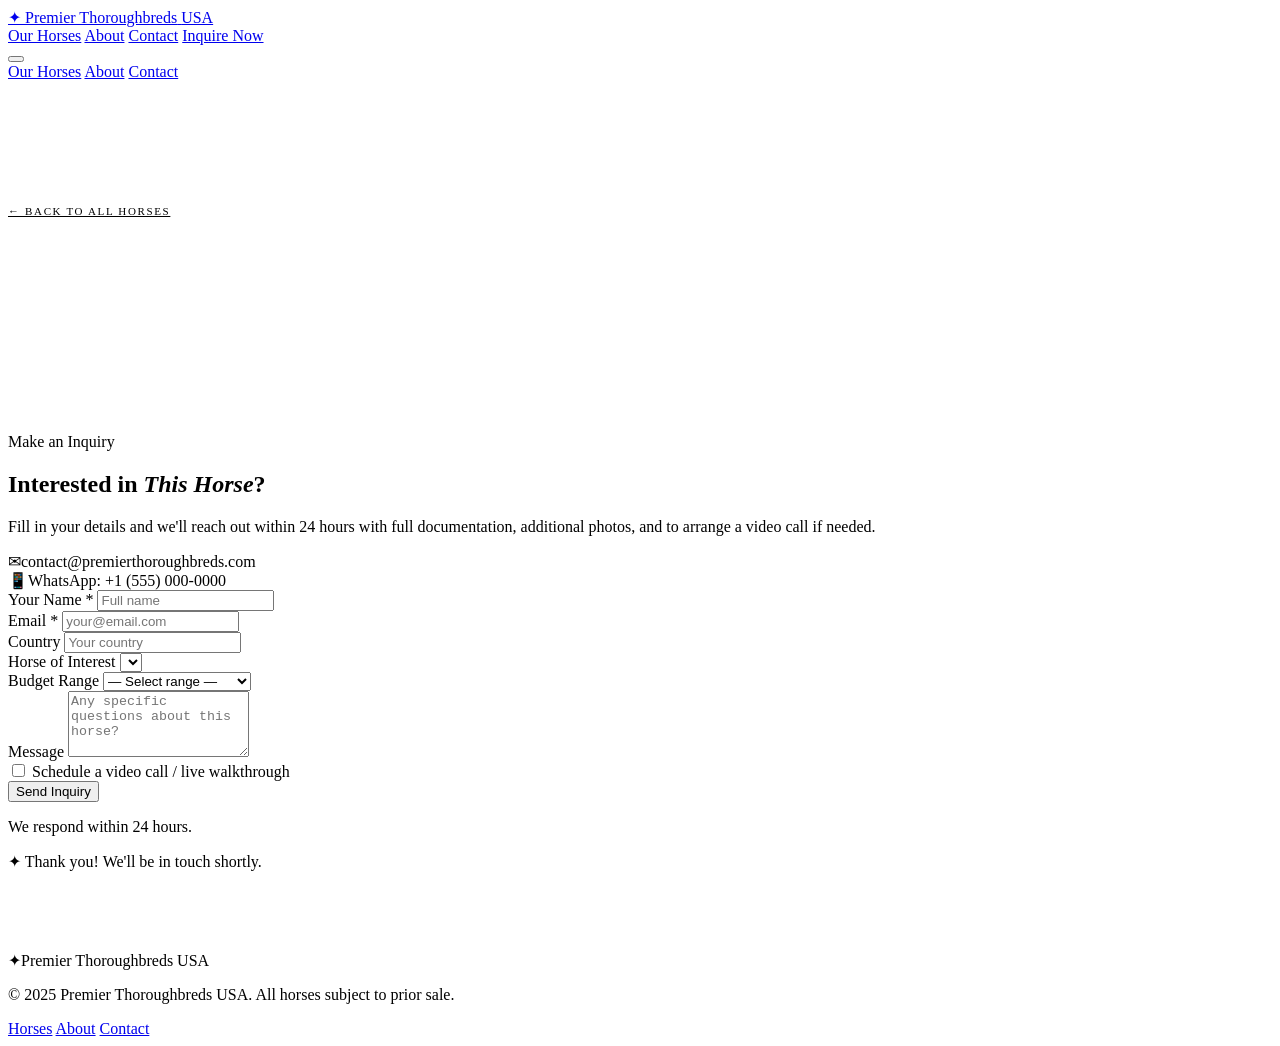
==== horse.html @ 8869f975 "Add files via upload" ====
<!DOCTYPE html>
<html lang="en">
<head>
<meta charset="UTF-8">
<meta name="viewport" content="width=device-width, initial-scale=1.0">
<title>Horse Detail — Premier Thoroughbreds USA</title>
<link rel="preconnect" href="https://fonts.googleapis.com">
<link rel="preconnect" href="https://fonts.gstatic.com" crossorigin>
<link href="https://fonts.googleapis.com/css2?family=Cormorant+Garamond:ital,wght@0,300;0,400;0,600;1,300;1,400&family=Outfit:wght@300;400;500&display=swap" rel="stylesheet">
<link rel="stylesheet" href="css/style.css">
<style>
  .detail-hero { padding: 120px 0 80px; }
  .detail-back {
    display: inline-flex; align-items: center; gap: 8px;
    font-size: 11px; letter-spacing: 0.15em; text-transform: uppercase;
    color: var(--text-muted); margin-bottom: 40px; transition: color 0.2s;
  }
  .detail-back:hover { color: var(--gold); }
  .detail-price-bar {
    display: flex; align-items: center; justify-content: space-between;
    flex-wrap: wrap; gap: 16px;
    padding: 24px 0; border-top: 1px solid var(--border);
    border-bottom: 1px solid var(--border); margin: 24px 0;
  }
  .detail-price-big {
    font-family: var(--serif); font-size: 2.4rem;
    font-weight: 300; color: var(--gold);
  }
  .detail-desc { color: var(--text-muted); line-height: 1.9; margin-bottom: 24px; }

  .inquiry-section { padding: 80px 0; background: var(--dark-2); }

  /* Video embed */
  .video-wrap {
    position: relative; padding-top: 56.25%;
    background: var(--dark-3); margin-top: 8px;
    overflow: hidden;
  }
  .video-wrap iframe {
    position: absolute; inset: 0;
    width: 100%; height: 100%; border: none;
  }
</style>
</head>
<body>

<nav class="nav scrolled" id="nav">
  <div class="nav-inner">
    <a href="index.html" class="logo">
      <span class="logo-mark">✦</span>
      <span class="logo-text">Premier Thoroughbreds</span>
      <span class="logo-sub">USA</span>
    </a>
    <div class="nav-links">
      <a href="index.html#horses">Our Horses</a>
      <a href="index.html#about">About</a>
      <a href="index.html#contact">Contact</a>
      <a href="index.html#contact" class="nav-cta">Inquire Now</a>
    </div>
    <button class="hamburger" id="hamburger" aria-label="Menu">
      <span></span><span></span><span></span>
    </button>
  </div>
  <div class="mobile-menu" id="mobileMenu">
    <a href="index.html#horses">Our Horses</a>
    <a href="index.html#about">About</a>
    <a href="index.html#contact">Contact</a>
  </div>
</nav>

<section class="detail-hero">
  <div class="container" id="detailContent">
    <a href="index.html#horses" class="detail-back">← Back to all horses</a>
    <!-- Injected by JS -->
  </div>
</section>

<section class="inquiry-section">
  <div class="container">
    <div class="contact-grid">
      <div class="contact-text">
        <p class="eyebrow">Make an Inquiry</p>
        <h2 class="section-title">Interested in <em id="horseName">This Horse</em>?</h2>
        <p>Fill in your details and we'll reach out within 24 hours with full documentation, additional photos, and to arrange a video call if needed.</p>
        <div class="contact-details">
          <div class="contact-item"><span class="c-icon">✉</span><span>contact@premierthoroughbreds.com</span></div>
          <div class="contact-item"><span class="c-icon">📱</span><span>WhatsApp: +1 (555) 000-0000</span></div>
        </div>
      </div>
      <form class="contact-form" id="contactForm">
        <div class="form-row">
          <div class="form-group">
            <label for="name">Your Name *</label>
            <input type="text" id="name" name="name" required placeholder="Full name">
          </div>
          <div class="form-group">
            <label for="email">Email *</label>
            <input type="email" id="email" name="email" required placeholder="your@email.com">
          </div>
        </div>
        <div class="form-group">
          <label for="country">Country</label>
          <input type="text" id="country" name="country" placeholder="Your country">
        </div>
        <div class="form-group">
          <label>Horse of Interest</label>
          <select id="horse" name="horse"></select>
        </div>
        <div class="form-group">
          <label for="budget">Budget Range</label>
          <select id="budget" name="budget">
            <option value="">— Select range —</option>
            <option>Under $50,000</option>
            <option>$50,000 – $100,000</option>
            <option>$100,000 – $250,000</option>
            <option>$250,000+</option>
            <option>Open / Flexible</option>
          </select>
        </div>
        <div class="form-group">
          <label for="message">Message</label>
          <textarea id="message" name="message" rows="4" placeholder="Any specific questions about this horse?"></textarea>
        </div>
        <div class="form-group checkbox-group">
          <label class="checkbox-label">
            <input type="checkbox" name="video_call"> Schedule a video call / live walkthrough
          </label>
        </div>
        <button type="submit" class="btn-primary btn-full" id="submitBtn">
          <span id="btnText">Send Inquiry</span>
        </button>
        <p class="form-note">We respond within 24 hours.</p>
        <div class="form-success" id="formSuccess">
          <span>✦</span> Thank you! We'll be in touch shortly.
        </div>
      </form>
    </div>
  </div>
</section>

<footer class="footer">
  <div class="container footer-inner">
    <div class="footer-logo"><span class="logo-mark">✦</span><span>Premier Thoroughbreds USA</span></div>
    <p class="footer-copy">© 2025 Premier Thoroughbreds USA. All horses subject to prior sale.</p>
    <div class="footer-links">
      <a href="index.html#horses">Horses</a>
      <a href="index.html#about">About</a>
      <a href="index.html#contact">Contact</a>
    </div>
  </div>
</footer>

<script src="js/horses.js"></script>
<script src="js/main.js"></script>
<script>
// Load horse detail
const params = new URLSearchParams(window.location.search);
const horseId = params.get('id');
const horse = HORSES.find(h => h.id === horseId);

if (horse) {
  document.title = `${horse.name} — Premier Thoroughbreds USA`;
  document.getElementById('horseName').textContent = horse.name;

  const thumbsHtml = horse.images.map((img, i) => `
    <div class="gallery-thumb ${i === 0 ? 'active' : ''}" onclick="switchImg(this, '${img}')">
      <img src="${img}" alt="${horse.name} photo ${i+1}" loading="lazy">
    </div>
  `).join('');

  const videoHtml = horse.video ? `
    <div class="video-wrap">
      <iframe src="${horse.video}" allowfullscreen allow="accelerometer; autoplay; encrypted-media; gyroscope"></iframe>
    </div>
  ` : '';

  document.getElementById('detailContent').innerHTML += `
    <div class="detail-grid">
      <div class="detail-gallery">
        <div class="gallery-main">
          <img id="mainImg" src="${horse.images[0]}" alt="${horse.name}">
        </div>
        <div class="gallery-thumbs">${thumbsHtml}</div>
        ${videoHtml}
      </div>
      <div class="detail-info">
        <p class="eyebrow">${horse.gender} · ${horse.color}</p>
        <h1 style="font-family:var(--serif);font-weight:300;color:var(--cream);font-size:clamp(2.4rem,5vw,4rem);margin-bottom:8px">${horse.name}</h1>
        <p style="font-family:var(--serif);font-style:italic;color:var(--text-muted);font-size:1.1rem;margin-bottom:16px">By ${horse.sire} out of ${horse.dam}</p>

        <div class="detail-highlights">
          ${horse.highlights.map(h => `<span class="highlight-tag">${h}</span>`).join('')}
        </div>

        <div class="detail-price-bar">
          <span class="detail-price-big">${horse.price}</span>
          <a href="#" onclick="document.querySelector('.inquiry-section').scrollIntoView({behavior:'smooth'});return false;" class="btn-primary">Inquire About This Horse</a>
        </div>

        <table class="detail-table">
          <tr><td>Age</td><td>${horse.age} years old</td></tr>
          <tr><td>Gender</td><td>${horse.gender}</td></tr>
          <tr><td>Color</td><td>${horse.color}</td></tr>
          <tr><td>Sire</td><td>${horse.sire}</td></tr>
          <tr><td>Dam</td><td>${horse.dam}</td></tr>
          <tr><td>Race record</td><td>${horse.record}</td></tr>
          <tr><td>Location</td><td>${horse.location}</td></tr>
          <tr><td>Status</td><td style="color:var(--gold)">${horse.status === 'available' ? 'Available now' : 'Sold'}</td></tr>
        </table>

        <p class="detail-desc">${horse.description}</p>
      </div>
    </div>
  `;
} else {
  document.getElementById('detailContent').innerHTML += `
    <p style="color:var(--text-muted)">Horse not found. <a href="index.html" style="color:var(--gold)">Return to listings →</a></p>
  `;
}

function switchImg(thumb, src) {
  document.getElementById('mainImg').src = src;
  document.querySelectorAll('.gallery-thumb').forEach(t => t.classList.remove('active'));
  thumb.classList.add('active');
}
</script>
</body>
</html>
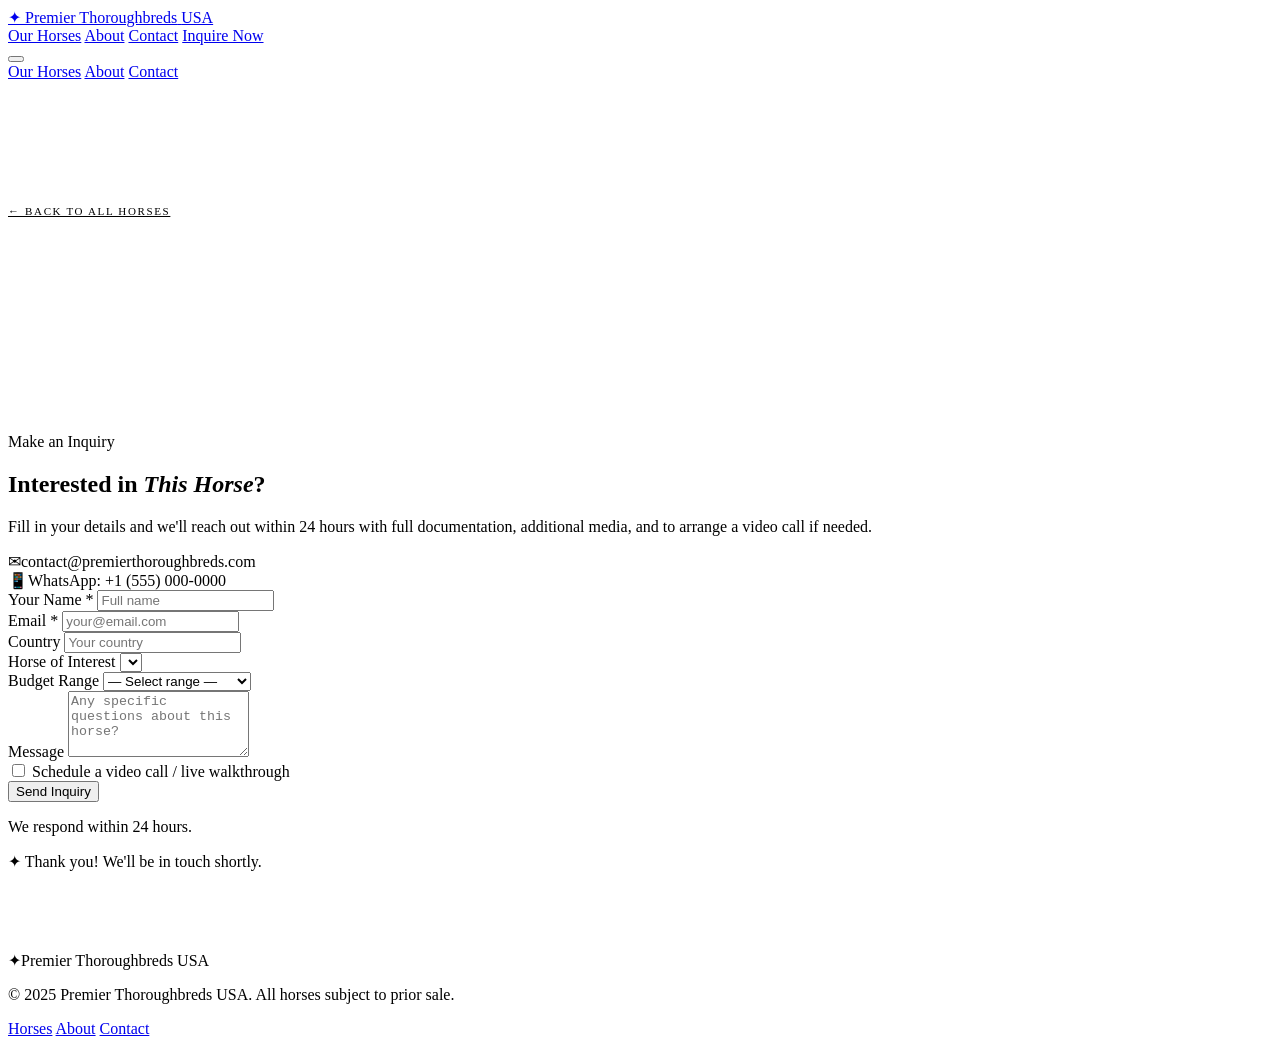
==== commit af3f7ab6: "Add files via upload" ====
--- a/horse.html
+++ b/horse.html
@@ -27,19 +27,28 @@
     font-weight: 300; color: var(--gold);
   }
   .detail-desc { color: var(--text-muted); line-height: 1.9; margin-bottom: 24px; }
-
   .inquiry-section { padding: 80px 0; background: var(--dark-2); }
-
-  /* Video embed */
   .video-wrap {
-    position: relative; padding-top: 56.25%;
-    background: var(--dark-3); margin-top: 8px;
+    position: relative;
+    background: var(--dark-3);
+    margin-top: 8px;
     overflow: hidden;
+    border: 1px solid var(--border);
+  }
+  .video-wrap video {
+    width: 100%; display: block;
+    max-height: 320px; object-fit: cover;
   }
   .video-wrap iframe {
-    position: absolute; inset: 0;
-    width: 100%; height: 100%; border: none;
-  }
+    width: 100%; aspect-ratio: 16/9; border: none; display: block;
+  }
+  .videos-section { margin-top: 24px; }
+  .videos-label {
+    font-size: 11px; letter-spacing: 0.15em; text-transform: uppercase;
+    color: var(--text-muted); margin-bottom: 10px;
+  }
+  .videos-grid { display: grid; grid-template-columns: 1fr 1fr; gap: 8px; }
+  @media(max-width:600px){ .videos-grid { grid-template-columns: 1fr; } }
 </style>
 </head>
 <body>
@@ -71,7 +80,6 @@
 <section class="detail-hero">
   <div class="container" id="detailContent">
     <a href="index.html#horses" class="detail-back">← Back to all horses</a>
-    <!-- Injected by JS -->
   </div>
 </section>
 
@@ -81,7 +89,7 @@
       <div class="contact-text">
         <p class="eyebrow">Make an Inquiry</p>
         <h2 class="section-title">Interested in <em id="horseName">This Horse</em>?</h2>
-        <p>Fill in your details and we'll reach out within 24 hours with full documentation, additional photos, and to arrange a video call if needed.</p>
+        <p>Fill in your details and we'll reach out within 24 hours with full documentation, additional media, and to arrange a video call if needed.</p>
         <div class="contact-details">
           <div class="contact-item"><span class="c-icon">✉</span><span>contact@premierthoroughbreds.com</span></div>
           <div class="contact-item"><span class="c-icon">📱</span><span>WhatsApp: +1 (555) 000-0000</span></div>
@@ -153,13 +161,12 @@
 <script src="js/horses.js"></script>
 <script src="js/main.js"></script>
 <script>
-// Load horse detail
 const params = new URLSearchParams(window.location.search);
 const horseId = params.get('id');
 const horse = HORSES.find(h => h.id === horseId);
 
 if (horse) {
-  document.title = `${horse.name} — Premier Thoroughbreds USA`;
+  document.title = horse.name + ' — Premier Thoroughbreds USA';
   document.getElementById('horseName').textContent = horse.name;
 
   const thumbsHtml = horse.images.map((img, i) => `
@@ -168,9 +175,17 @@
     </div>
   `).join('');
 
-  const videoHtml = horse.video ? `
-    <div class="video-wrap">
-      <iframe src="${horse.video}" allowfullscreen allow="accelerometer; autoplay; encrypted-media; gyroscope"></iframe>
+  const videosHtml = (horse.videos && horse.videos.length) ? `
+    <div class="videos-section">
+      <p class="videos-label">Videos</p>
+      <div class="videos-grid">
+        ${horse.videos.map(v => {
+          if (v.includes('youtube.com') || v.includes('youtu.be')) {
+            return `<div class="video-wrap"><iframe src="${v}" allowfullscreen allow="autoplay; encrypted-media"></iframe></div>`;
+          }
+          return `<div class="video-wrap"><video controls playsinline preload="metadata"><source src="${v}">Your browser does not support video.</video></div>`;
+        }).join('')}
+      </div>
     </div>
   ` : '';
 
@@ -181,12 +196,12 @@
           <img id="mainImg" src="${horse.images[0]}" alt="${horse.name}">
         </div>
         <div class="gallery-thumbs">${thumbsHtml}</div>
-        ${videoHtml}
+        ${videosHtml}
       </div>
       <div class="detail-info">
         <p class="eyebrow">${horse.gender} · ${horse.color}</p>
         <h1 style="font-family:var(--serif);font-weight:300;color:var(--cream);font-size:clamp(2.4rem,5vw,4rem);margin-bottom:8px">${horse.name}</h1>
-        <p style="font-family:var(--serif);font-style:italic;color:var(--text-muted);font-size:1.1rem;margin-bottom:16px">By ${horse.sire} out of ${horse.dam}</p>
+        <p style="font-family:var(--serif);font-style:italic;color:var(--text-muted);font-size:1.1rem;margin-bottom:16px">By ${horse.sire} out of ${horse.dam} (${horse.damSire})</p>
 
         <div class="detail-highlights">
           ${horse.highlights.map(h => `<span class="highlight-tag">${h}</span>`).join('')}
@@ -198,12 +213,12 @@
         </div>
 
         <table class="detail-table">
-          <tr><td>Age</td><td>${horse.age} years old</td></tr>
+          <tr><td>Foaled</td><td>${horse.foaled}</td></tr>
           <tr><td>Gender</td><td>${horse.gender}</td></tr>
           <tr><td>Color</td><td>${horse.color}</td></tr>
           <tr><td>Sire</td><td>${horse.sire}</td></tr>
           <tr><td>Dam</td><td>${horse.dam}</td></tr>
-          <tr><td>Race record</td><td>${horse.record}</td></tr>
+          <tr><td>Dam's Sire</td><td>${horse.damSire}</td></tr>
           <tr><td>Location</td><td>${horse.location}</td></tr>
           <tr><td>Status</td><td style="color:var(--gold)">${horse.status === 'available' ? 'Available now' : 'Sold'}</td></tr>
         </table>
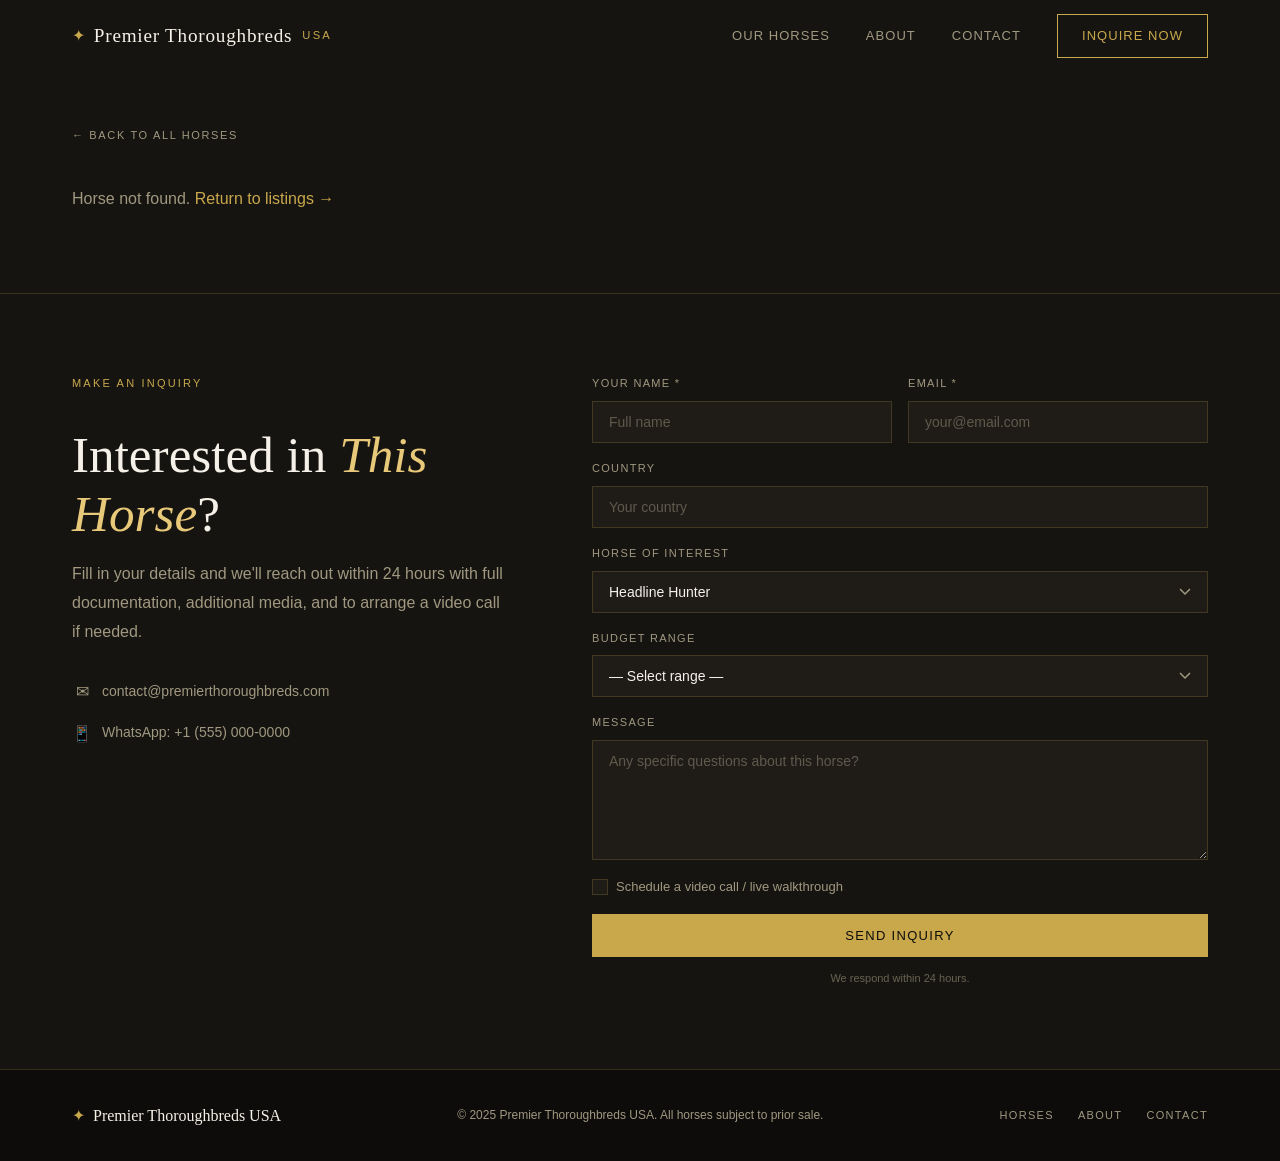
==== commit 1db079ec: "Update horse.html" ====
--- a/horse.html
+++ b/horse.html
@@ -22,31 +22,14 @@
     padding: 24px 0; border-top: 1px solid var(--border);
     border-bottom: 1px solid var(--border); margin: 24px 0;
   }
-  .detail-price-big {
-    font-family: var(--serif); font-size: 2.4rem;
-    font-weight: 300; color: var(--gold);
-  }
+  .detail-price-big { font-family: var(--serif); font-size: 2.4rem; font-weight: 300; color: var(--gold); }
   .detail-desc { color: var(--text-muted); line-height: 1.9; margin-bottom: 24px; }
   .inquiry-section { padding: 80px 0; background: var(--dark-2); }
-  .video-wrap {
-    position: relative;
-    background: var(--dark-3);
-    margin-top: 8px;
-    overflow: hidden;
-    border: 1px solid var(--border);
-  }
-  .video-wrap video {
-    width: 100%; display: block;
-    max-height: 320px; object-fit: cover;
-  }
-  .video-wrap iframe {
-    width: 100%; aspect-ratio: 16/9; border: none; display: block;
-  }
+  .video-wrap { position: relative; background: var(--dark-3); margin-top: 8px; overflow: hidden; border: 1px solid var(--border); }
+  .video-wrap video { width: 100%; display: block; max-height: 320px; object-fit: cover; }
+  .video-wrap iframe { width: 100%; aspect-ratio: 16/9; border: none; display: block; }
   .videos-section { margin-top: 24px; }
-  .videos-label {
-    font-size: 11px; letter-spacing: 0.15em; text-transform: uppercase;
-    color: var(--text-muted); margin-bottom: 10px;
-  }
+  .videos-label { font-size: 11px; letter-spacing: 0.15em; text-transform: uppercase; color: var(--text-muted); margin-bottom: 10px; }
   .videos-grid { display: grid; grid-template-columns: 1fr 1fr; gap: 8px; }
   @media(max-width:600px){ .videos-grid { grid-template-columns: 1fr; } }
 </style>
@@ -181,9 +164,9 @@
       <div class="videos-grid">
         ${horse.videos.map(v => {
           if (v.includes('youtube.com') || v.includes('youtu.be')) {
-            return `<div class="video-wrap"><iframe src="${v}" allowfullscreen allow="autoplay; encrypted-media"></iframe></div>`;
+            return '<div class="video-wrap"><iframe src="' + v + '" allowfullscreen allow="autoplay; encrypted-media"></iframe></div>';
           }
-          return `<div class="video-wrap"><video controls playsinline preload="metadata"><source src="${v}">Your browser does not support video.</video></div>`;
+          return '<div class="video-wrap"><video controls playsinline preload="metadata"><source src="' + v + '">Your browser does not support video.</video></div>';
         }).join('')}
       </div>
     </div>
@@ -202,16 +185,13 @@
         <p class="eyebrow">${horse.gender} · ${horse.color}</p>
         <h1 style="font-family:var(--serif);font-weight:300;color:var(--cream);font-size:clamp(2.4rem,5vw,4rem);margin-bottom:8px">${horse.name}</h1>
         <p style="font-family:var(--serif);font-style:italic;color:var(--text-muted);font-size:1.1rem;margin-bottom:16px">By ${horse.sire} out of ${horse.dam} (${horse.damSire})</p>
-
         <div class="detail-highlights">
-          ${horse.highlights.map(h => `<span class="highlight-tag">${h}</span>`).join('')}
-        </div>
-
+          ${horse.highlights.map(h => '<span class="highlight-tag">' + h + '</span>').join('')}
+        </div>
         <div class="detail-price-bar">
           <span class="detail-price-big">${horse.price}</span>
           <a href="#" onclick="document.querySelector('.inquiry-section').scrollIntoView({behavior:'smooth'});return false;" class="btn-primary">Inquire About This Horse</a>
         </div>
-
         <table class="detail-table">
           <tr><td>Foaled</td><td>${horse.foaled}</td></tr>
           <tr><td>Gender</td><td>${horse.gender}</td></tr>
@@ -222,15 +202,12 @@
           <tr><td>Location</td><td>${horse.location}</td></tr>
           <tr><td>Status</td><td style="color:var(--gold)">${horse.status === 'available' ? 'Available now' : 'Sold'}</td></tr>
         </table>
-
         <p class="detail-desc">${horse.description}</p>
       </div>
     </div>
   `;
 } else {
-  document.getElementById('detailContent').innerHTML += `
-    <p style="color:var(--text-muted)">Horse not found. <a href="index.html" style="color:var(--gold)">Return to listings →</a></p>
-  `;
+  document.getElementById('detailContent').innerHTML += '<p style="color:var(--text-muted)">Horse not found. <a href="index.html" style="color:var(--gold)">Return to listings →</a></p>';
 }
 
 function switchImg(thumb, src) {
--- a/css/style.css
+++ b/css/style.css
@@ -0,0 +1,1093 @@
+/* ============================================
+   Premier Thoroughbreds — Main Stylesheet
+   Aesthetic: Refined luxury, editorial, dark
+   Fonts: Cormorant Garamond + Outfit
+   ============================================ */
+
+:root {
+  --gold: #C9A84C;
+  --gold-light: #E8C97A;
+  --dark: #0D0C0A;
+  --dark-2: #161410;
+  --dark-3: #1F1C18;
+  --dark-4: #2A2620;
+  --cream: #F5F0E8;
+  --cream-2: #EDE7D9;
+  --text: #F5F0E8;
+  --text-muted: #A09880;
+  --border: rgba(201, 168, 76, 0.2);
+  --border-light: rgba(245, 240, 232, 0.1);
+  --serif: 'Cormorant Garamond', Georgia, serif;
+  --sans: 'Outfit', sans-serif;
+  --transition: 0.3s cubic-bezier(0.4, 0, 0.2, 1);
+}
+
+*, *::before, *::after { box-sizing: border-box; margin: 0; padding: 0; }
+
+html { scroll-behavior: smooth; }
+
+body {
+  font-family: var(--sans);
+  background: var(--dark);
+  color: var(--text);
+  font-size: 16px;
+  line-height: 1.7;
+  overflow-x: hidden;
+}
+
+img { max-width: 100%; display: block; }
+a { text-decoration: none; color: inherit; }
+
+/* ---- TYPOGRAPHY ---- */
+.eyebrow {
+  font-family: var(--sans);
+  font-size: 11px;
+  font-weight: 500;
+  letter-spacing: 0.2em;
+  text-transform: uppercase;
+  color: var(--gold);
+  margin-bottom: 12px;
+}
+
+h1, h2, h3 {
+  font-family: var(--serif);
+  font-weight: 300;
+  line-height: 1.15;
+}
+
+h1 { font-size: clamp(2.8rem, 6vw, 5.5rem); }
+h2 { font-size: clamp(2rem, 4vw, 3.5rem); }
+h3 { font-size: clamp(1.4rem, 2.5vw, 2rem); }
+
+em { font-style: italic; color: var(--gold-light); }
+
+p { color: var(--text-muted); line-height: 1.8; }
+
+/* ---- LAYOUT ---- */
+.container {
+  max-width: 1200px;
+  margin: 0 auto;
+  padding: 0 2rem;
+}
+
+.section {
+  padding: 100px 0;
+}
+
+.section-dark {
+  background: var(--dark-2);
+}
+
+.section-header {
+  text-align: center;
+  max-width: 640px;
+  margin: 0 auto 60px;
+}
+
+.section-title {
+  margin-bottom: 16px;
+  color: var(--cream);
+}
+
+.section-sub {
+  font-size: 1.05rem;
+}
+
+/* ---- BUTTONS ---- */
+.btn-primary {
+  display: inline-block;
+  padding: 14px 36px;
+  background: var(--gold);
+  color: var(--dark);
+  font-family: var(--sans);
+  font-size: 13px;
+  font-weight: 500;
+  letter-spacing: 0.1em;
+  text-transform: uppercase;
+  border: none;
+  cursor: pointer;
+  transition: var(--transition);
+  position: relative;
+  overflow: hidden;
+}
+
+.btn-primary::after {
+  content: '';
+  position: absolute;
+  inset: 0;
+  background: rgba(255,255,255,0.12);
+  opacity: 0;
+  transition: var(--transition);
+}
+
+.btn-primary:hover::after { opacity: 1; }
+.btn-primary:hover { transform: translateY(-1px); }
+
+.btn-ghost {
+  display: inline-block;
+  padding: 14px 36px;
+  background: transparent;
+  color: var(--cream);
+  font-family: var(--sans);
+  font-size: 13px;
+  font-weight: 400;
+  letter-spacing: 0.1em;
+  text-transform: uppercase;
+  border: 1px solid var(--border-light);
+  cursor: pointer;
+  transition: var(--transition);
+}
+
+.btn-ghost:hover {
+  border-color: var(--gold);
+  color: var(--gold);
+}
+
+.btn-full { width: 100%; text-align: center; }
+
+/* ---- NAV ---- */
+.nav {
+  position: fixed;
+  top: 0;
+  left: 0;
+  right: 0;
+  z-index: 100;
+  padding: 0;
+  transition: var(--transition);
+}
+
+.nav.scrolled {
+  background: rgba(13, 12, 10, 0.95);
+  backdrop-filter: blur(12px);
+  border-bottom: 1px solid var(--border);
+}
+
+.nav-inner {
+  max-width: 1200px;
+  margin: 0 auto;
+  padding: 0 2rem;
+  height: 72px;
+  display: flex;
+  align-items: center;
+  justify-content: space-between;
+}
+
+.logo {
+  display: flex;
+  align-items: center;
+  gap: 8px;
+  font-family: var(--serif);
+  font-size: 1.2rem;
+  font-weight: 300;
+  color: var(--cream);
+  letter-spacing: 0.04em;
+}
+
+.logo-mark {
+  color: var(--gold);
+  font-size: 1rem;
+}
+
+.logo-sub {
+  font-size: 0.7rem;
+  letter-spacing: 0.2em;
+  color: var(--gold);
+  text-transform: uppercase;
+  font-family: var(--sans);
+  margin-left: 2px;
+}
+
+.nav-links {
+  display: flex;
+  align-items: center;
+  gap: 36px;
+}
+
+.nav-links a {
+  font-size: 13px;
+  letter-spacing: 0.08em;
+  text-transform: uppercase;
+  color: var(--text-muted);
+  transition: var(--transition);
+}
+
+.nav-links a:hover { color: var(--cream); }
+
+.nav-cta {
+  padding: 10px 24px !important;
+  border: 1px solid var(--gold) !important;
+  color: var(--gold) !important;
+}
+
+.nav-cta:hover {
+  background: var(--gold) !important;
+  color: var(--dark) !important;
+}
+
+.hamburger {
+  display: none;
+  flex-direction: column;
+  gap: 5px;
+  background: none;
+  border: none;
+  cursor: pointer;
+  padding: 4px;
+}
+
+.hamburger span {
+  display: block;
+  width: 24px;
+  height: 1.5px;
+  background: var(--cream);
+  transition: var(--transition);
+}
+
+.mobile-menu {
+  display: none;
+  flex-direction: column;
+  gap: 0;
+  background: var(--dark-2);
+  border-top: 1px solid var(--border);
+  padding: 0;
+  max-height: 0;
+  overflow: hidden;
+  transition: max-height 0.4s ease;
+}
+
+.mobile-menu.open {
+  display: flex;
+  max-height: 300px;
+  padding: 12px 0;
+}
+
+.mobile-menu a {
+  padding: 14px 2rem;
+  font-size: 14px;
+  letter-spacing: 0.08em;
+  text-transform: uppercase;
+  color: var(--text-muted);
+  border-bottom: 1px solid var(--border-light);
+  transition: var(--transition);
+}
+
+.mobile-menu a:hover { color: var(--gold); }
+
+/* ---- HERO ---- */
+.hero {
+  position: relative;
+  height: 100vh;
+  min-height: 700px;
+  display: flex;
+  align-items: center;
+  overflow: hidden;
+}
+
+.hero-bg {
+  position: absolute;
+  inset: 0;
+}
+
+.hero-img {
+  width: 100%;
+  height: 100%;
+  object-fit: cover;
+  transform: scale(1.05);
+  animation: heroZoom 12s ease-out forwards;
+}
+
+@keyframes heroZoom {
+  from { transform: scale(1.08); }
+  to { transform: scale(1.0); }
+}
+
+.hero-overlay {
+  position: absolute;
+  inset: 0;
+  background: linear-gradient(
+    105deg,
+    rgba(13,12,10,0.92) 0%,
+    rgba(13,12,10,0.7) 50%,
+    rgba(13,12,10,0.3) 100%
+  );
+}
+
+.hero-content {
+  position: relative;
+  z-index: 1;
+  max-width: 1200px;
+  margin: 0 auto;
+  padding: 0 2rem;
+  width: 100%;
+}
+
+.hero-eyebrow {
+  font-size: 11px;
+  font-family: var(--sans);
+  font-weight: 400;
+  letter-spacing: 0.25em;
+  text-transform: uppercase;
+  color: var(--gold);
+  margin-bottom: 20px;
+  opacity: 0;
+  animation: fadeUp 0.8s ease 0.2s forwards;
+}
+
+.hero-title {
+  color: var(--cream);
+  margin-bottom: 24px;
+  max-width: 700px;
+  opacity: 0;
+  animation: fadeUp 0.8s ease 0.4s forwards;
+}
+
+.hero-sub {
+  font-size: 1.1rem;
+  color: rgba(245, 240, 232, 0.7);
+  max-width: 520px;
+  margin-bottom: 40px;
+  opacity: 0;
+  animation: fadeUp 0.8s ease 0.6s forwards;
+}
+
+.hero-actions {
+  display: flex;
+  gap: 16px;
+  flex-wrap: wrap;
+  opacity: 0;
+  animation: fadeUp 0.8s ease 0.8s forwards;
+}
+
+.hero-scroll {
+  position: absolute;
+  bottom: 40px;
+  left: 50%;
+  transform: translateX(-50%);
+  display: flex;
+  flex-direction: column;
+  align-items: center;
+  gap: 8px;
+  z-index: 1;
+  opacity: 0;
+  animation: fadeIn 1s ease 1.2s forwards;
+}
+
+.hero-scroll span {
+  font-size: 10px;
+  letter-spacing: 0.2em;
+  text-transform: uppercase;
+  color: var(--text-muted);
+}
+
+.scroll-line {
+  width: 1px;
+  height: 50px;
+  background: linear-gradient(to bottom, var(--gold), transparent);
+  animation: scrollPulse 2s ease-in-out infinite;
+}
+
+@keyframes scrollPulse {
+  0%, 100% { opacity: 0.4; transform: scaleY(1); }
+  50% { opacity: 1; transform: scaleY(0.6); }
+}
+
+@keyframes fadeUp {
+  from { opacity: 0; transform: translateY(24px); }
+  to { opacity: 1; transform: translateY(0); }
+}
+
+@keyframes fadeIn {
+  from { opacity: 0; }
+  to { opacity: 1; }
+}
+
+/* ---- STATS BAR ---- */
+.stats-bar {
+  background: var(--dark-3);
+  border-top: 1px solid var(--border);
+  border-bottom: 1px solid var(--border);
+  padding: 32px 2rem;
+  display: flex;
+  justify-content: center;
+  align-items: center;
+  gap: 0;
+  flex-wrap: wrap;
+}
+
+.stat {
+  display: flex;
+  flex-direction: column;
+  align-items: center;
+  padding: 0 52px;
+}
+
+.stat-num {
+  font-family: var(--serif);
+  font-size: 2.2rem;
+  font-weight: 300;
+  color: var(--gold);
+  line-height: 1;
+}
+
+.stat-label {
+  font-size: 11px;
+  letter-spacing: 0.15em;
+  text-transform: uppercase;
+  color: var(--text-muted);
+  margin-top: 4px;
+}
+
+.stat-div {
+  width: 1px;
+  height: 40px;
+  background: var(--border);
+}
+
+/* ---- HORSES GRID ---- */
+.filters {
+  display: flex;
+  gap: 8px;
+  margin-bottom: 40px;
+  flex-wrap: wrap;
+}
+
+.filter-btn {
+  padding: 10px 24px;
+  background: transparent;
+  border: 1px solid var(--border);
+  color: var(--text-muted);
+  font-family: var(--sans);
+  font-size: 12px;
+  letter-spacing: 0.12em;
+  text-transform: uppercase;
+  cursor: pointer;
+  transition: var(--transition);
+}
+
+.filter-btn:hover, .filter-btn.active {
+  background: var(--gold);
+  border-color: var(--gold);
+  color: var(--dark);
+}
+
+.horses-grid {
+  display: grid;
+  grid-template-columns: repeat(auto-fill, minmax(340px, 1fr));
+  gap: 2px;
+}
+
+.horse-card {
+  background: var(--dark-2);
+  border: 1px solid var(--border);
+  overflow: hidden;
+  cursor: pointer;
+  transition: var(--transition);
+  position: relative;
+}
+
+.horse-card:hover {
+  border-color: var(--gold);
+  transform: translateY(-4px);
+  box-shadow: 0 20px 60px rgba(0,0,0,0.5);
+  z-index: 2;
+}
+
+.horse-img-wrap {
+  position: relative;
+  overflow: hidden;
+  aspect-ratio: 4/3;
+}
+
+.horse-img {
+  width: 100%;
+  height: 100%;
+  object-fit: cover;
+  transition: transform 0.6s ease;
+}
+
+.horse-card:hover .horse-img {
+  transform: scale(1.06);
+}
+
+.horse-status {
+  position: absolute;
+  top: 16px;
+  right: 16px;
+  padding: 5px 14px;
+  font-size: 10px;
+  letter-spacing: 0.15em;
+  text-transform: uppercase;
+  font-weight: 500;
+  background: var(--gold);
+  color: var(--dark);
+}
+
+.horse-body {
+  padding: 24px;
+}
+
+.horse-gender {
+  font-size: 10px;
+  letter-spacing: 0.18em;
+  text-transform: uppercase;
+  color: var(--gold);
+  margin-bottom: 6px;
+}
+
+.horse-name {
+  font-family: var(--serif);
+  font-size: 1.8rem;
+  font-weight: 300;
+  color: var(--cream);
+  margin-bottom: 4px;
+  line-height: 1.1;
+}
+
+.horse-lineage {
+  font-size: 13px;
+  color: var(--text-muted);
+  margin-bottom: 16px;
+  font-style: italic;
+  font-family: var(--serif);
+}
+
+.horse-meta {
+  display: flex;
+  gap: 20px;
+  margin-bottom: 16px;
+  padding-top: 16px;
+  border-top: 1px solid var(--border-light);
+}
+
+.meta-item {
+  display: flex;
+  flex-direction: column;
+  gap: 2px;
+}
+
+.meta-label {
+  font-size: 10px;
+  letter-spacing: 0.15em;
+  text-transform: uppercase;
+  color: var(--text-muted);
+}
+
+.meta-value {
+  font-size: 14px;
+  color: var(--cream);
+  font-weight: 400;
+}
+
+.horse-record {
+  font-size: 13px;
+  color: var(--text-muted);
+  margin-bottom: 20px;
+}
+
+.horse-footer {
+  display: flex;
+  align-items: center;
+  justify-content: space-between;
+  padding-top: 16px;
+  border-top: 1px solid var(--border-light);
+}
+
+.horse-price {
+  font-family: var(--serif);
+  font-size: 1.3rem;
+  color: var(--gold);
+  font-weight: 300;
+}
+
+.horse-cta {
+  font-size: 11px;
+  letter-spacing: 0.12em;
+  text-transform: uppercase;
+  color: var(--gold);
+  border-bottom: 1px solid transparent;
+  transition: var(--transition);
+}
+
+.horse-card:hover .horse-cta {
+  border-color: var(--gold);
+}
+
+/* ---- ABOUT ---- */
+.about-grid {
+  display: grid;
+  grid-template-columns: 1fr 1fr;
+  gap: 80px;
+  align-items: center;
+}
+
+.about-img-wrap {
+  position: relative;
+}
+
+.about-img {
+  width: 100%;
+  aspect-ratio: 3/4;
+  object-fit: cover;
+}
+
+.about-badge {
+  position: absolute;
+  bottom: -20px;
+  right: -20px;
+  width: 110px;
+  height: 110px;
+  background: var(--gold);
+  display: flex;
+  flex-direction: column;
+  align-items: center;
+  justify-content: center;
+  text-align: center;
+  padding: 12px;
+}
+
+.badge-num {
+  font-family: var(--serif);
+  font-size: 2rem;
+  font-weight: 300;
+  color: var(--dark);
+  line-height: 1;
+}
+
+.badge-label {
+  font-size: 9px;
+  font-weight: 500;
+  letter-spacing: 0.1em;
+  text-transform: uppercase;
+  color: var(--dark);
+  margin-top: 4px;
+  line-height: 1.3;
+}
+
+.about-text .section-title { text-align: left; }
+.about-text p { margin-bottom: 24px; }
+
+.about-list {
+  list-style: none;
+  display: flex;
+  flex-direction: column;
+  gap: 12px;
+  margin-bottom: 36px;
+}
+
+.about-list li {
+  display: flex;
+  align-items: flex-start;
+  gap: 10px;
+  font-size: 14px;
+  color: var(--text-muted);
+}
+
+.check {
+  color: var(--gold);
+  flex-shrink: 0;
+  margin-top: 3px;
+  font-size: 10px;
+}
+
+/* ---- TESTIMONIALS ---- */
+.testimonials-grid {
+  display: grid;
+  grid-template-columns: repeat(auto-fit, minmax(300px, 1fr));
+  gap: 2px;
+}
+
+.testimonial {
+  background: var(--dark-2);
+  border: 1px solid var(--border);
+  padding: 36px;
+  position: relative;
+}
+
+.testimonial::before {
+  content: '"';
+  font-family: var(--serif);
+  font-size: 5rem;
+  color: var(--gold);
+  opacity: 0.15;
+  position: absolute;
+  top: 10px;
+  left: 28px;
+  line-height: 1;
+}
+
+.t-quote {
+  font-family: var(--serif);
+  font-size: 1.05rem;
+  color: var(--cream-2);
+  font-style: italic;
+  line-height: 1.7;
+  margin-bottom: 24px;
+  position: relative;
+  z-index: 1;
+}
+
+.t-author {
+  display: flex;
+  align-items: center;
+  gap: 12px;
+}
+
+.t-avatar {
+  width: 40px;
+  height: 40px;
+  background: var(--dark-4);
+  border: 1px solid var(--border);
+  display: flex;
+  align-items: center;
+  justify-content: center;
+  font-size: 12px;
+  font-weight: 500;
+  color: var(--gold);
+  flex-shrink: 0;
+}
+
+.t-author strong {
+  font-size: 14px;
+  font-weight: 500;
+  color: var(--cream);
+  display: block;
+}
+
+.t-author p {
+  font-size: 12px;
+  color: var(--text-muted);
+  margin: 0;
+}
+
+/* ---- CONTACT ---- */
+.contact-grid {
+  display: grid;
+  grid-template-columns: 1fr 1.4fr;
+  gap: 80px;
+  align-items: start;
+}
+
+.contact-text .section-title { text-align: left; }
+.contact-text p { margin-bottom: 32px; }
+
+.contact-details {
+  display: flex;
+  flex-direction: column;
+  gap: 14px;
+  margin-bottom: 32px;
+}
+
+.contact-item {
+  display: flex;
+  align-items: center;
+  gap: 10px;
+  font-size: 14px;
+  color: var(--text-muted);
+}
+
+.c-icon {
+  font-size: 16px;
+  width: 20px;
+  text-align: center;
+}
+
+.social-links {
+  display: flex;
+  gap: 12px;
+}
+
+.social-link {
+  width: 40px;
+  height: 40px;
+  border: 1px solid var(--border);
+  display: flex;
+  align-items: center;
+  justify-content: center;
+  color: var(--text-muted);
+  transition: var(--transition);
+}
+
+.social-link:hover {
+  border-color: var(--gold);
+  color: var(--gold);
+}
+
+/* ---- FORM ---- */
+.contact-form {
+  display: flex;
+  flex-direction: column;
+  gap: 16px;
+}
+
+.form-row {
+  display: grid;
+  grid-template-columns: 1fr 1fr;
+  gap: 16px;
+}
+
+.form-group {
+  display: flex;
+  flex-direction: column;
+  gap: 8px;
+}
+
+.form-group label {
+  font-size: 11px;
+  letter-spacing: 0.12em;
+  text-transform: uppercase;
+  color: var(--text-muted);
+}
+
+.form-group input,
+.form-group select,
+.form-group textarea {
+  background: var(--dark-3);
+  border: 1px solid var(--border);
+  color: var(--cream);
+  font-family: var(--sans);
+  font-size: 14px;
+  padding: 12px 16px;
+  outline: none;
+  transition: var(--transition);
+  width: 100%;
+  -webkit-appearance: none;
+}
+
+.form-group select {
+  cursor: pointer;
+  background-image: url("data:image/svg+xml,%3Csvg xmlns='http://www.w3.org/2000/svg' width='12' height='8' viewBox='0 0 12 8'%3E%3Cpath d='M1 1l5 5 5-5' stroke='%23A09880' stroke-width='1.5' fill='none'/%3E%3C/svg%3E");
+  background-repeat: no-repeat;
+  background-position: right 16px center;
+  padding-right: 40px;
+}
+
+.form-group select option {
+  background: var(--dark-3);
+  color: var(--cream);
+}
+
+.form-group input:focus,
+.form-group select:focus,
+.form-group textarea:focus {
+  border-color: var(--gold);
+  background: var(--dark-4);
+}
+
+.form-group input::placeholder,
+.form-group textarea::placeholder {
+  color: rgba(160, 152, 128, 0.5);
+}
+
+.form-group textarea { resize: vertical; min-height: 120px; }
+
+.checkbox-group label {
+  text-transform: none;
+  letter-spacing: 0;
+  font-size: 13px;
+  display: flex;
+  align-items: center;
+  gap: 8px;
+  cursor: pointer;
+  color: var(--text-muted);
+}
+
+.checkbox-group input[type="checkbox"] {
+  width: 16px;
+  height: 16px;
+  flex-shrink: 0;
+  accent-color: var(--gold);
+  padding: 0;
+}
+
+.form-note {
+  font-size: 11px;
+  color: rgba(160, 152, 128, 0.6);
+  text-align: center;
+  margin-top: -4px;
+}
+
+.form-success {
+  display: none;
+  background: rgba(201, 168, 76, 0.1);
+  border: 1px solid var(--gold);
+  color: var(--gold-light);
+  padding: 16px 20px;
+  font-size: 14px;
+  text-align: center;
+  letter-spacing: 0.05em;
+  gap: 8px;
+}
+
+.form-success.show { display: flex; align-items: center; justify-content: center; }
+
+/* ---- FOOTER ---- */
+.footer {
+  background: var(--dark);
+  border-top: 1px solid var(--border);
+  padding: 32px 0;
+}
+
+.footer-inner {
+  display: flex;
+  align-items: center;
+  justify-content: space-between;
+  flex-wrap: wrap;
+  gap: 16px;
+}
+
+.footer-logo {
+  display: flex;
+  align-items: center;
+  gap: 8px;
+  font-family: var(--serif);
+  font-size: 1rem;
+  color: var(--cream);
+}
+
+.footer-copy {
+  font-size: 12px;
+  color: var(--text-muted);
+}
+
+.footer-links {
+  display: flex;
+  gap: 24px;
+}
+
+.footer-links a {
+  font-size: 11px;
+  letter-spacing: 0.12em;
+  text-transform: uppercase;
+  color: var(--text-muted);
+  transition: var(--transition);
+}
+
+.footer-links a:hover { color: var(--gold); }
+
+/* ---- HORSE DETAIL PAGE ---- */
+.detail-hero {
+  padding-top: 100px;
+  background: var(--dark-2);
+  border-bottom: 1px solid var(--border);
+}
+
+.detail-grid {
+  display: grid;
+  grid-template-columns: 1.2fr 1fr;
+  gap: 60px;
+  align-items: start;
+}
+
+.detail-gallery {
+  position: relative;
+}
+
+.gallery-main {
+  aspect-ratio: 4/3;
+  overflow: hidden;
+}
+
+.gallery-main img {
+  width: 100%;
+  height: 100%;
+  object-fit: cover;
+}
+
+.gallery-thumbs {
+  display: flex;
+  gap: 8px;
+  margin-top: 8px;
+}
+
+.gallery-thumb {
+  flex: 1;
+  aspect-ratio: 4/3;
+  overflow: hidden;
+  cursor: pointer;
+  opacity: 0.6;
+  transition: var(--transition);
+}
+
+.gallery-thumb.active, .gallery-thumb:hover { opacity: 1; }
+
+.gallery-thumb img {
+  width: 100%;
+  height: 100%;
+  object-fit: cover;
+}
+
+.detail-info { padding: 40px 0; }
+
+.detail-highlights {
+  display: flex;
+  flex-wrap: wrap;
+  gap: 8px;
+  margin: 20px 0;
+}
+
+.highlight-tag {
+  padding: 6px 14px;
+  border: 1px solid var(--border);
+  font-size: 11px;
+  letter-spacing: 0.1em;
+  text-transform: uppercase;
+  color: var(--text-muted);
+}
+
+.detail-table {
+  width: 100%;
+  border-collapse: collapse;
+  margin: 24px 0;
+}
+
+.detail-table tr {
+  border-bottom: 1px solid var(--border-light);
+}
+
+.detail-table td {
+  padding: 10px 0;
+  font-size: 14px;
+}
+
+.detail-table td:first-child {
+  color: var(--text-muted);
+  font-size: 11px;
+  letter-spacing: 0.1em;
+  text-transform: uppercase;
+  width: 35%;
+}
+
+.detail-table td:last-child {
+  color: var(--cream);
+}
+
+/* ---- RESPONSIVE ---- */
+@media (max-width: 900px) {
+  .about-grid, .contact-grid, .detail-grid {
+    grid-template-columns: 1fr;
+    gap: 48px;
+  }
+
+  .about-badge { right: 0; bottom: -10px; }
+
+  .stats-bar { gap: 20px; }
+  .stat { padding: 16px 24px; }
+  .stat-div { display: none; }
+}
+
+@media (max-width: 768px) {
+  .nav-links { display: none; }
+  .hamburger { display: flex; }
+
+  .section { padding: 72px 0; }
+
+  .form-row { grid-template-columns: 1fr; }
+
+  .horses-grid { grid-template-columns: 1fr; }
+
+  .footer-inner {
+    flex-direction: column;
+    text-align: center;
+  }
+
+  .hero-actions { flex-direction: column; align-items: flex-start; }
+}
